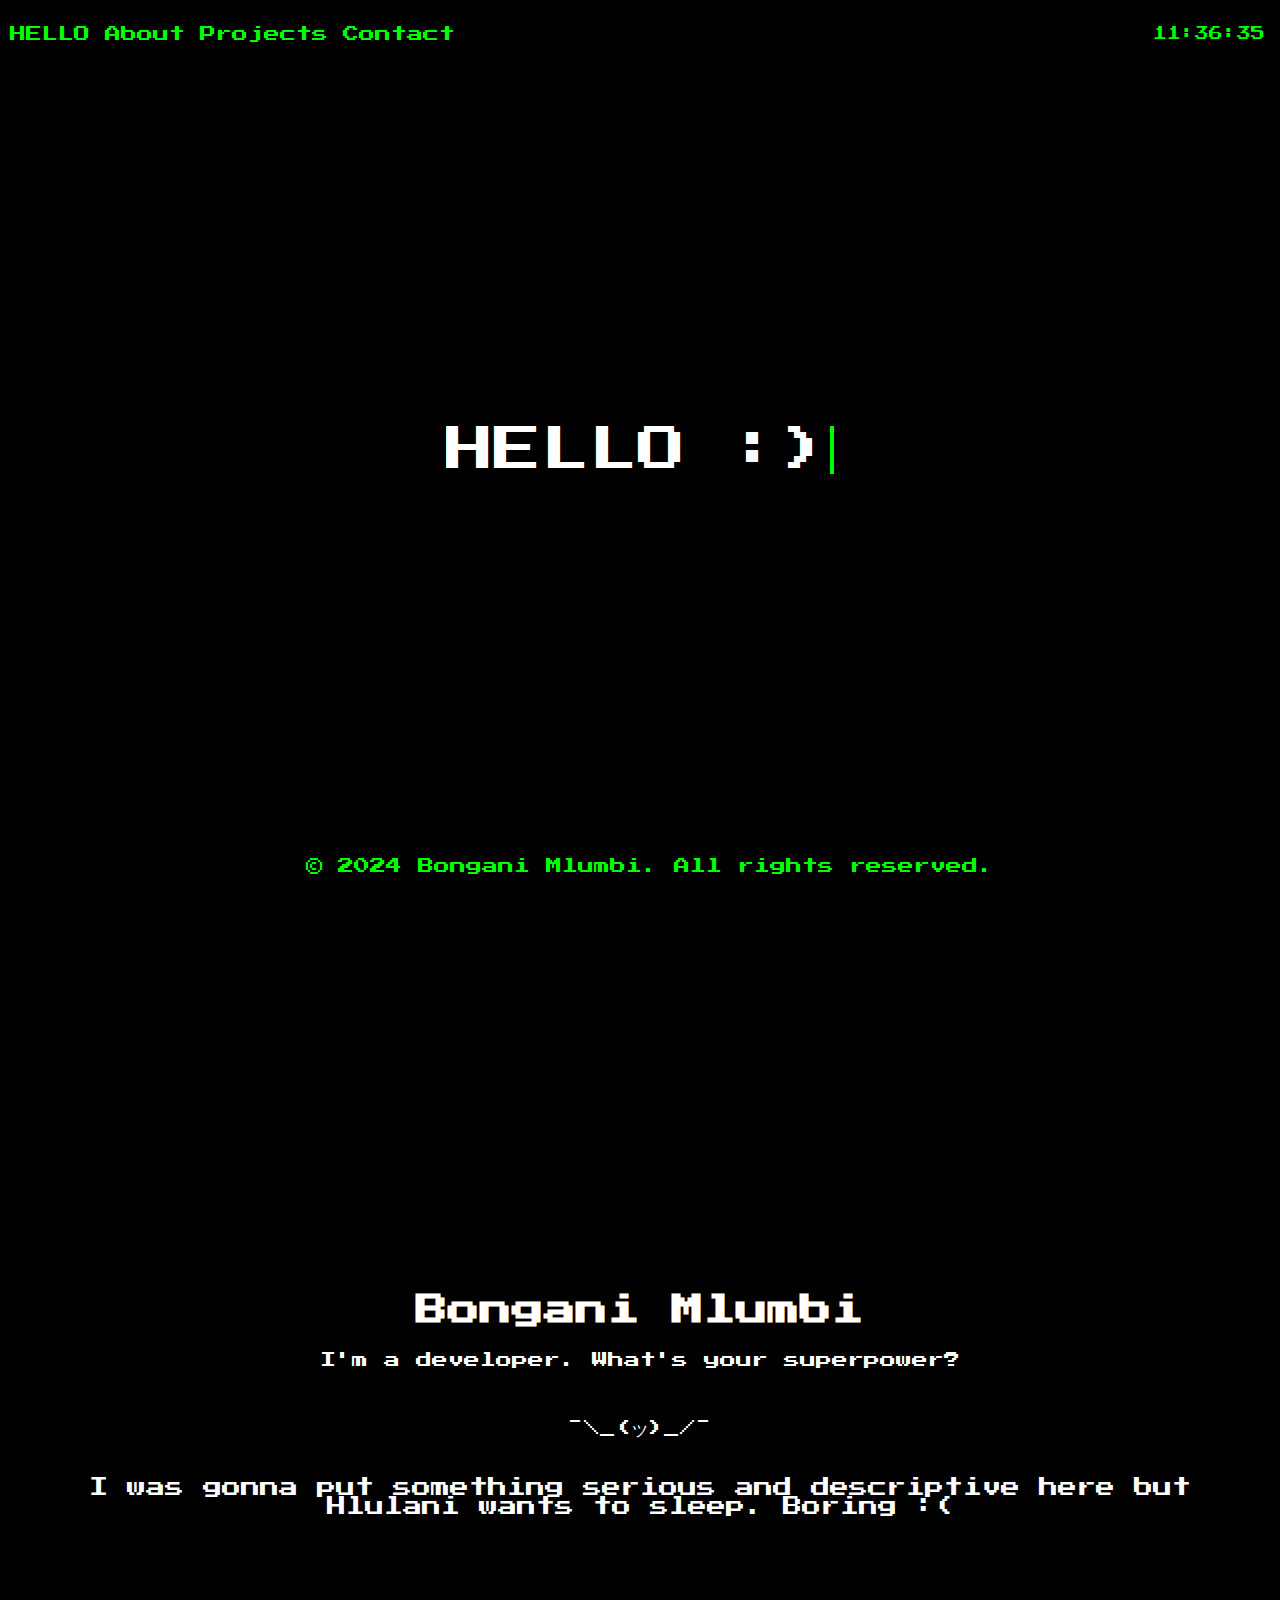
==== index.html @ 51c90738 "Further updates on about section" ====
<!DOCTYPE html>
<html lang="en">

<head>
    <meta charset="UTF-8">
    <meta name="viewport" content="width=device-width, initial-scale=1.0">
    <title>Bongani Mlumbi | Portfolio</title>
    <style>
        @import url('https://fonts.googleapis.com/css2?family=Press+Start+2P&display=swap');

        body {
            font-family: 'Press Start 2P', monospace;
            background-color: #000;
            color: #fff;
            margin: 0;
            padding: 0;
            scroll-behavior: smooth;
        }

        header {
            background-color: #000;
            padding: 10px;
            display: flex;
            justify-content: space-between;
            align-items: center;
            position: fixed;
            width: 100%;
            top: 0;
        }

        nav ul {
            list-style: none;
            padding: 0;
            display: flex;
            gap: 15px;
        }

        nav a {
            color: #00ff00;
            text-decoration: none;
        }

        #clock {
            font-size: 14px;
            color: #00ff00;
            background-color: #000;
            margin-right: 25px;
        }

        section {
            height: 100vh;
            display: flex;
            justify-content: center;
            align-items: center;
            flex-direction: column; /* Stack items vertically */
        }

        footer {
            background-color: #000;
            color: #00ff00;
            text-align: center;
            padding: 10px;
            position: fixed;
            bottom: 0;
            width: 100%;
        }

        .typing {
            font-size: 3em;
            white-space: nowrap;
            overflow: hidden;
            border-right: 4px solid #00ff00;
            animation: typing 3s steps(10) infinite, blink 0.5s step-end infinite;
        }

        @keyframes typing {
            from {
                width: 0;
            }
            to {
                width: 10ch;
            }
        }

        @keyframes blink {
            50% {
                border-color: transparent;
            }
        }

        #about, #projects, #contact {
            text-align: center;
            padding: 50px;
        }

        h1, h2 {
            margin: 0;
            padding: 10px;
        }

        #shrug {
            margin-top: 20px;
        }

        #about-me {
            margin-top: 20px;
            font-size: 1.2em;
        }

        #about-me p {
            margin: 0;
            padding: 0;
        }
    </style>
</head>

<body>

    <header>
        <nav>
            <ul>
                <li><a href="#hello">HELLO</a></li>
                <li><a href="#about">About</a></li>
                <li><a href="#projects">Projects</a></li>
                <li><a href="#contact">Contact</a></li>
            </ul>
        </nav>
        <div id="clock"></div>
    </header>

    <section id="hello">
        <div class="typing">HELLO :)</div>
    </section>

    <section id="about">
        <h1>Bongani Mlumbi</h1>
        <p>I'm a developer. What's your superpower?</p>
        <div id="shrug">
            <p>¯\_(ツ)_/¯</p>
        </div> 
        <div id="about-me">
            <p>I was gonna put something serious and descriptive here but Hlulani wants to sleep. Boring :(</p>
        </div>
    </section>

    <section id="projects">
        <h1>Projects</h1>
        <p>Here you can explore some of my work.</p>
    </section>

    <section id="contact">
        <h1>Contact</h1>
        <p>Email: bongani@example.com</p>
    </section>

    <footer>
        <p>&copy; 2024 Bongani Mlumbi. All rights reserved.</p>
    </footer>

    <script>
        function updateClock() {
            const clockElement = document.getElementById('clock');
            const now = new Date();
            const hours = String(now.getHours()).padStart(2, '0');
            const minutes = String(now.getMinutes()).padStart(2, '0');
            const seconds = String(now.getSeconds()).padStart(2, '0');
            clockElement.textContent = `${hours}:${minutes}:${seconds}`;
        }
        setInterval(updateClock, 1000);
        updateClock();

        // Smooth scrolling to sections
        document.querySelectorAll('a[href^="#"]').forEach(anchor => {
            anchor.addEventListener('click', function (e) {
                e.preventDefault();
                document.querySelector(this.getAttribute('href')).scrollIntoView({
                    behavior: 'smooth'
                });
            });
        });
    </script>

</body>
</html>
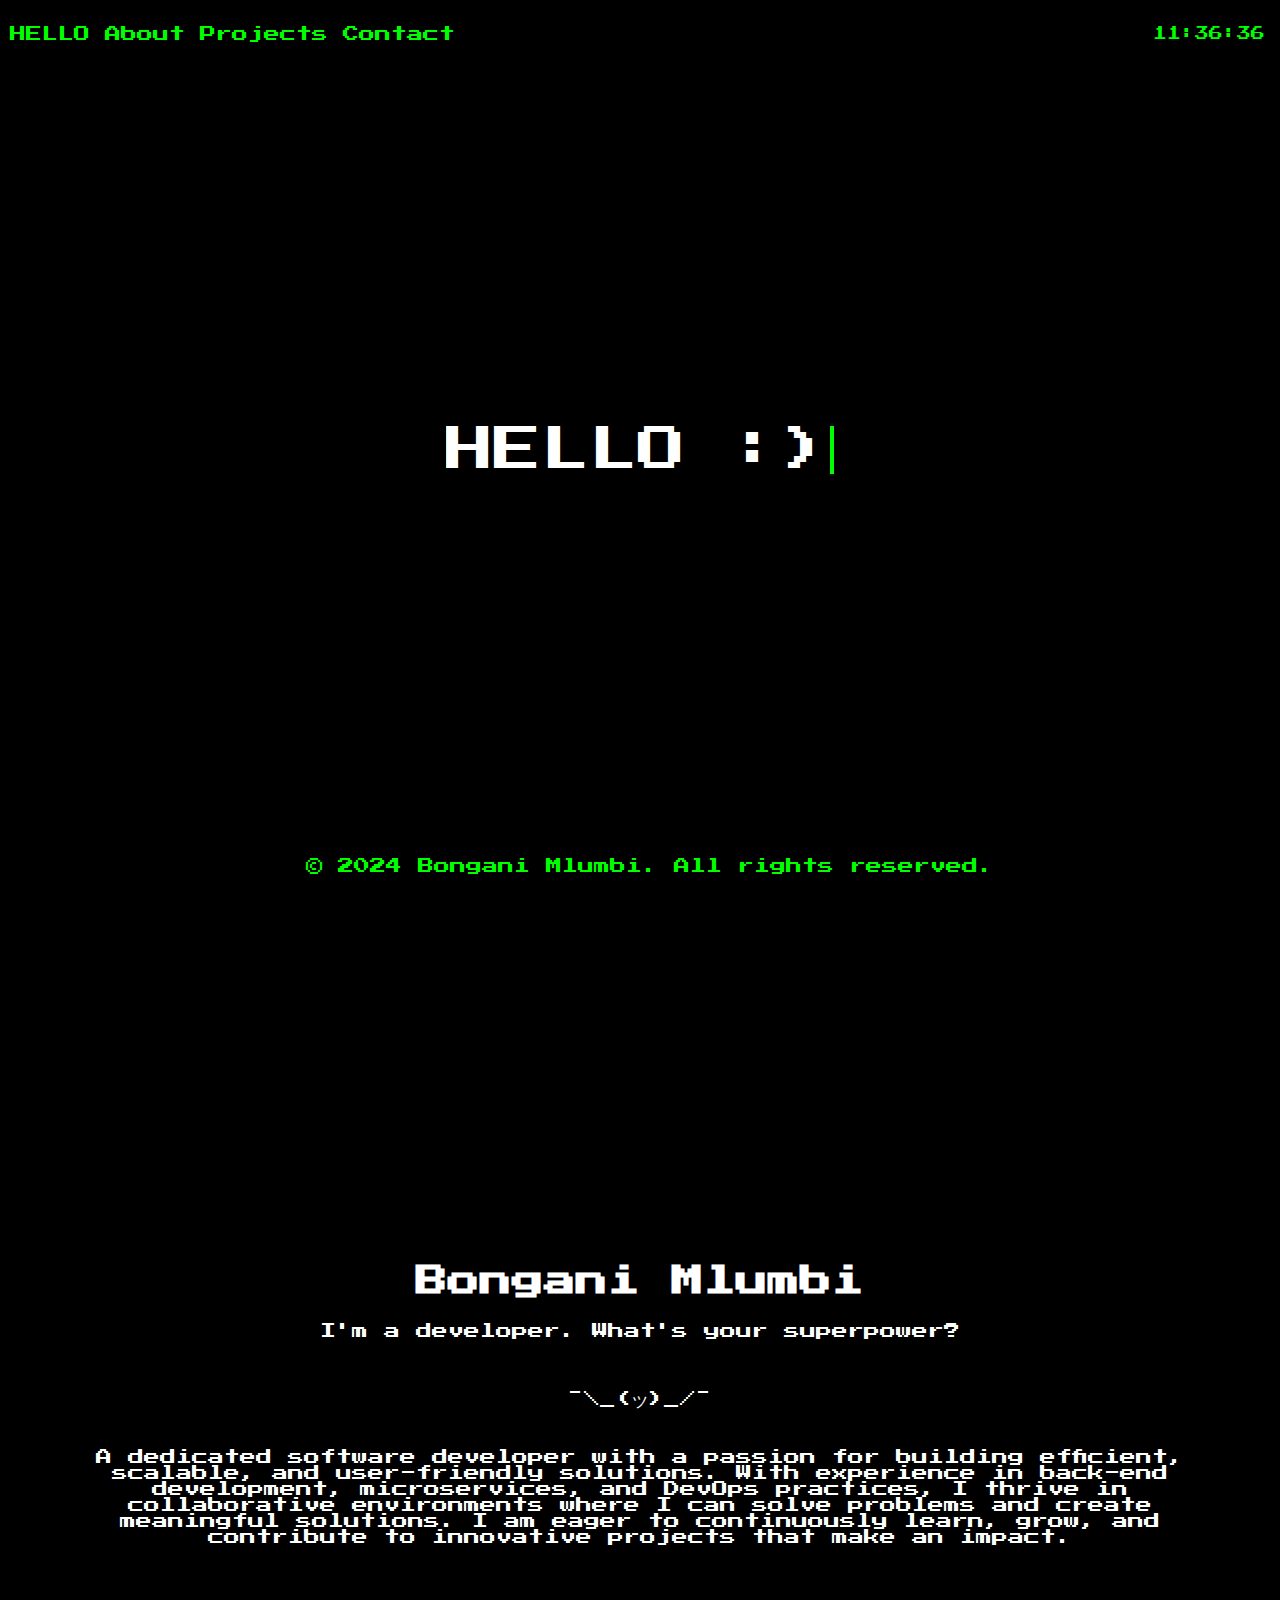
==== commit 2459391c: "ReadMe update and Final about additions" ====
--- a/index.html
+++ b/index.html
@@ -104,7 +104,6 @@
 
         #about-me {
             margin-top: 20px;
-            font-size: 1.2em;
         }
 
         #about-me p {
@@ -139,7 +138,11 @@
             <p>¯\_(ツ)_/¯</p>
         </div> 
         <div id="about-me">
-            <p>I was gonna put something serious and descriptive here but Hlulani wants to sleep. Boring :(</p>
+            <p>
+                A dedicated software developer with a passion for building efficient, scalable, and user-friendly solutions. 
+                With experience in back-end development, microservices, and DevOps practices, I thrive in collaborative environments where I can solve problems and create meaningful solutions. 
+                I am eager to continuously learn, grow, and contribute to innovative projects that make an impact.
+            </p>
         </div>
     </section>
 
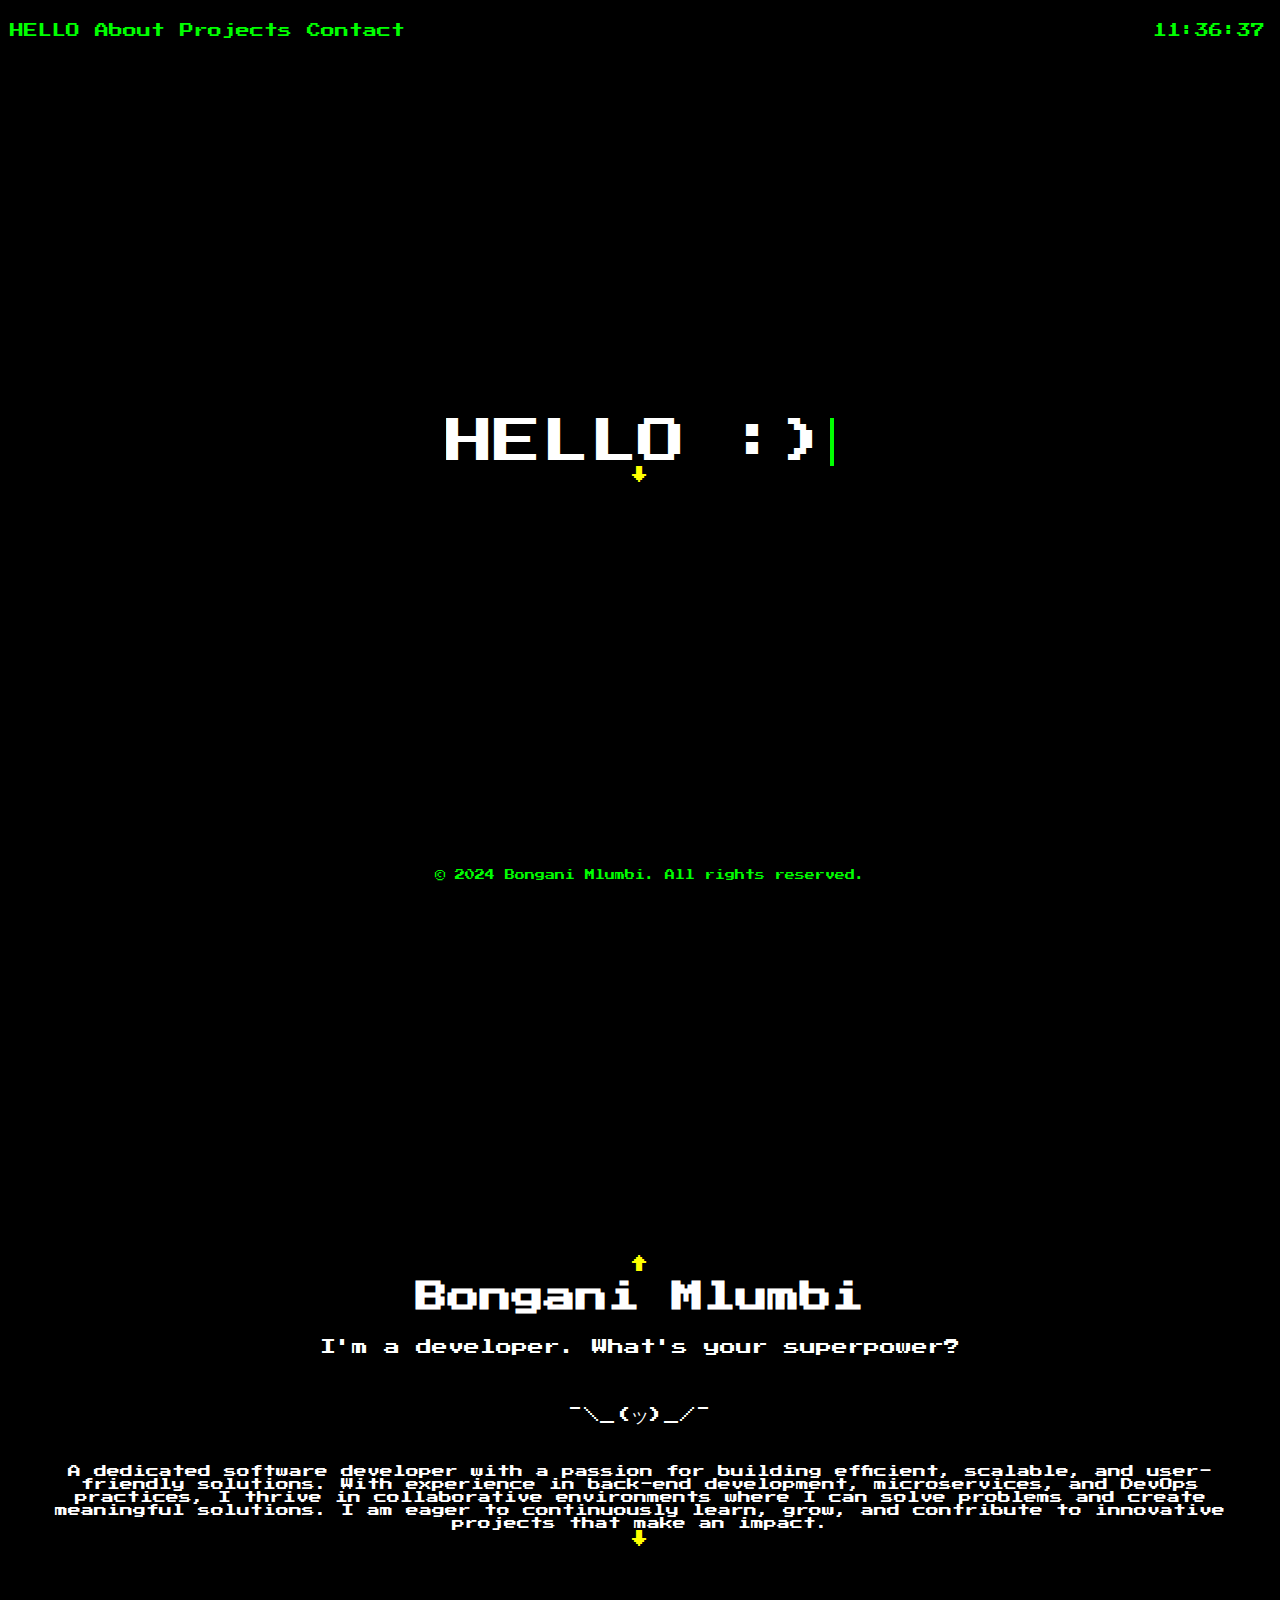
==== commit 24f852af: "Add additional nav and update contact section" ====
--- a/index.html
+++ b/index.html
@@ -33,6 +33,7 @@
             padding: 0;
             display: flex;
             gap: 15px;
+            font-size: 14px;
         }
 
         nav a {
@@ -52,7 +53,7 @@
             display: flex;
             justify-content: center;
             align-items: center;
-            flex-direction: column; /* Stack items vertically */
+            flex-direction: column; 
         }
 
         footer {
@@ -63,6 +64,7 @@
             position: fixed;
             bottom: 0;
             width: 100%;
+            font-size: 10px;
         }
 
         .typing {
@@ -109,6 +111,31 @@
         #about-me p {
             margin: 0;
             padding: 0;
+            font-size: small;
+            width: fit-content;
+        }
+
+        .arrow-nav {
+            position: absolute;
+            width: 100%;
+            display: flex;
+            justify-content: space-between;
+            padding: 0 15px;
+        }
+
+        .arrow-up, .arrow-down {
+            cursor: pointer;
+            /* font-size: 2em; */
+            color: yellow;
+            user-select: none;
+        }
+
+        .arrow-up {
+            top: 10px;
+        }
+
+        .arrow-down {
+            bottom: 10px;
         }
     </style>
 </head>
@@ -129,14 +156,22 @@
 
     <section id="hello">
         <div class="typing">HELLO :)</div>
+        <div class="down-nav">
+            <span class="arrow-down" onclick="scrollToSection('about')">&#x2193;</span>
+        </div>
     </section>
 
     <section id="about">
+        <div class="up-nav">
+            <span class="arrow-down" onclick="scrollToSection('hello')">&#x2191;</span>
+        </div>
+
         <h1>Bongani Mlumbi</h1>
         <p>I'm a developer. What's your superpower?</p>
         <div id="shrug">
             <p>¯\_(ツ)_/¯</p>
         </div> 
+
         <div id="about-me">
             <p>
                 A dedicated software developer with a passion for building efficient, scalable, and user-friendly solutions. 
@@ -144,16 +179,41 @@
                 I am eager to continuously learn, grow, and contribute to innovative projects that make an impact.
             </p>
         </div>
+
+        <div class="down-nav">
+            <span class="arrow-down" onclick="scrollToSection('projects')">&#x2193;</span>
+        </div>
+        
     </section>
 
     <section id="projects">
+        <div class="up-nav">
+            <span class="arrow-down" onclick="scrollToSection('about')">&#x2191;</span>
+        </div>
+
         <h1>Projects</h1>
         <p>Here you can explore some of my work.</p>
+
+        <div class="down-nav">
+            <span class="arrow-down" onclick="scrollToSection('contact')">&#x2193;</span>
+        </div>
+        
     </section>
 
     <section id="contact">
+        <div class="up-nav">
+            <span class="arrow-down" onclick="scrollToSection('about')">&#x2191;</span>
+        </div>
+
         <h1>Contact</h1>
-        <p>Email: bongani@example.com</p>
+
+        <div id="email-container">
+            <div id="mail-icon">
+                <span>✉️</span>
+            </div>
+    
+            <p>mlumbibongani@gmail.com</p>   
+        </div>     
     </section>
 
     <footer>
@@ -172,7 +232,6 @@
         setInterval(updateClock, 1000);
         updateClock();
 
-        // Smooth scrolling to sections
         document.querySelectorAll('a[href^="#"]').forEach(anchor => {
             anchor.addEventListener('click', function (e) {
                 e.preventDefault();
@@ -181,7 +240,13 @@
                 });
             });
         });
+
+        function scrollToSection(id){
+            document.getElementById(id).scrollIntoView({
+                behavior:"smooth"
+            });
+        }
     </script>
 
 </body>
-</html>
+</html>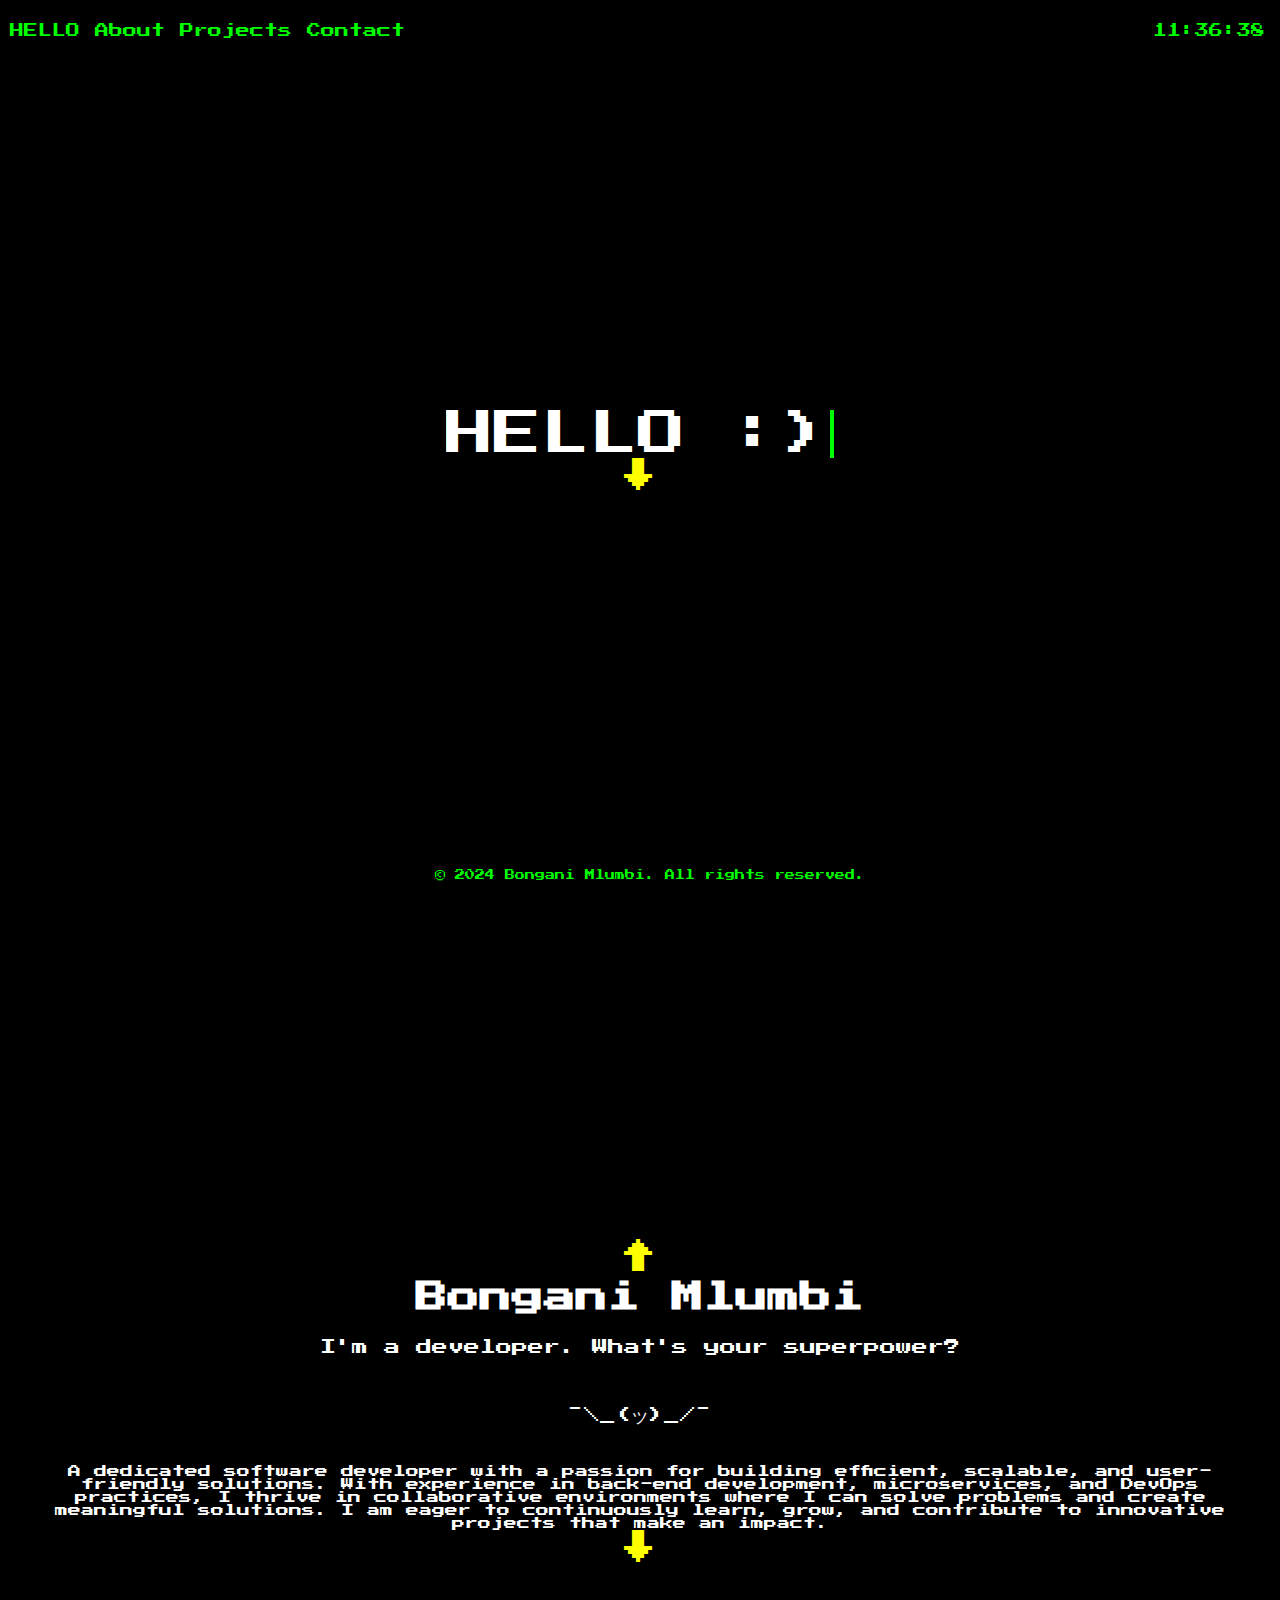
==== commit 8db227a2: "update projects section" ====
--- a/index.html
+++ b/index.html
@@ -125,7 +125,7 @@
 
         .arrow-up, .arrow-down {
             cursor: pointer;
-            /* font-size: 2em; */
+            font-size: 2em;
             color: yellow;
             user-select: none;
         }
@@ -193,11 +193,29 @@
 
         <h1>Projects</h1>
         <p>Here you can explore some of my work.</p>
+        <div class="">
+            <span>&#128193;</span>
+            <a href="https://github.com/codenameKidsNextD00r/Chef60Foods" target="_blank">Chef60Foods</a>
+        </div>
+
+        <div>
+            <span>&#128193;</span>
+            <a href="https://github.com/codenameKidsNextD00r/wrong-creative-studio" target="_blank">Wrong Creative Studios</a>
+        </div>
+
+        <div>
+            <span>&#128193;</span>
+            <a href="https://github.com/codenameKidsNextD00r/POE_ST10103745" target="_blank">Second Year Project</a>
+        </div>
+
+        <div>
+            <span>&#128193;</span>
+            <a href="https://github.com/codenameKidsNextD00r/DisasterAlleviationFoundation" target="_blank">Second Year Project</a>
+        </div>
 
         <div class="down-nav">
             <span class="arrow-down" onclick="scrollToSection('contact')">&#x2193;</span>
         </div>
-        
     </section>
 
     <section id="contact">
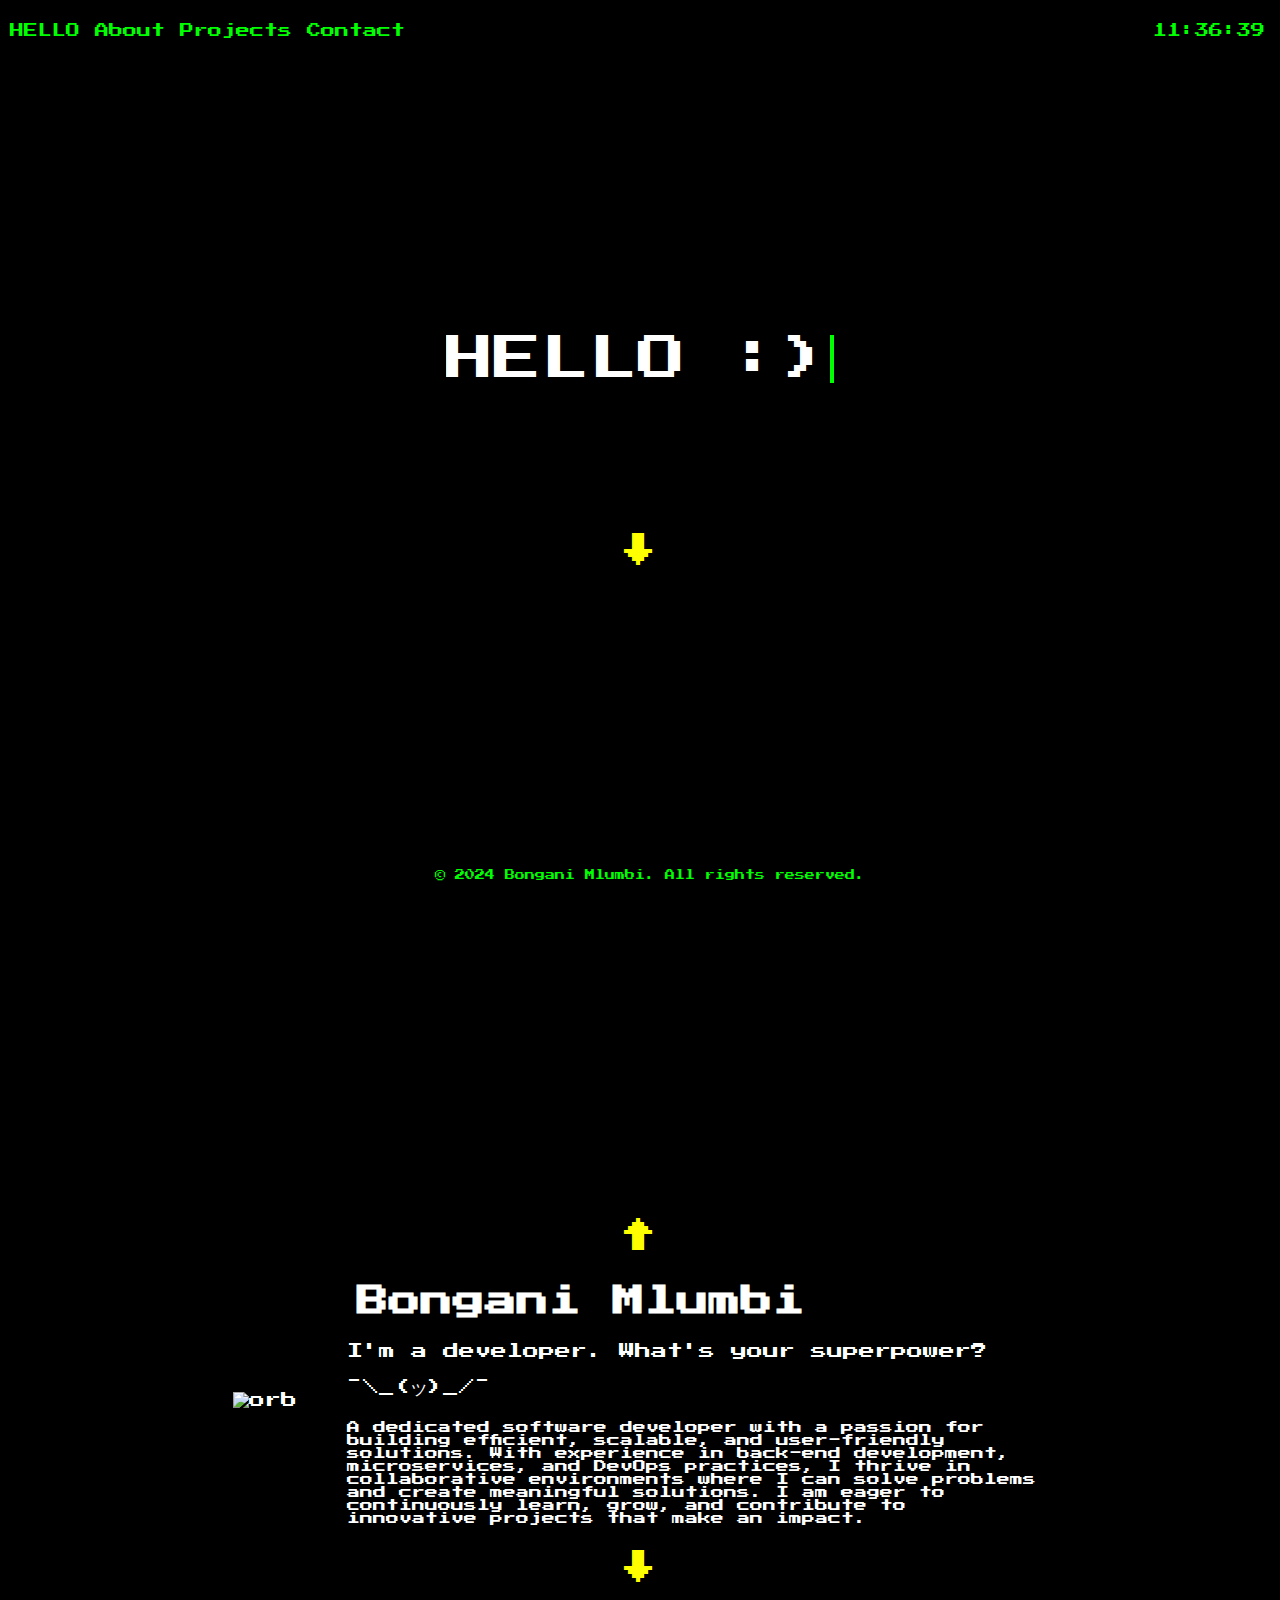
==== commit 1e6749d8: "Projects Section Update" ====
--- a/index.html
+++ b/index.html
@@ -4,140 +4,8 @@
 <head>
     <meta charset="UTF-8">
     <meta name="viewport" content="width=device-width, initial-scale=1.0">
+    <link rel="stylesheet" href="styles.css">
     <title>Bongani Mlumbi | Portfolio</title>
-    <style>
-        @import url('https://fonts.googleapis.com/css2?family=Press+Start+2P&display=swap');
-
-        body {
-            font-family: 'Press Start 2P', monospace;
-            background-color: #000;
-            color: #fff;
-            margin: 0;
-            padding: 0;
-            scroll-behavior: smooth;
-        }
-
-        header {
-            background-color: #000;
-            padding: 10px;
-            display: flex;
-            justify-content: space-between;
-            align-items: center;
-            position: fixed;
-            width: 100%;
-            top: 0;
-        }
-
-        nav ul {
-            list-style: none;
-            padding: 0;
-            display: flex;
-            gap: 15px;
-            font-size: 14px;
-        }
-
-        nav a {
-            color: #00ff00;
-            text-decoration: none;
-        }
-
-        #clock {
-            font-size: 14px;
-            color: #00ff00;
-            background-color: #000;
-            margin-right: 25px;
-        }
-
-        section {
-            height: 100vh;
-            display: flex;
-            justify-content: center;
-            align-items: center;
-            flex-direction: column; 
-        }
-
-        footer {
-            background-color: #000;
-            color: #00ff00;
-            text-align: center;
-            padding: 10px;
-            position: fixed;
-            bottom: 0;
-            width: 100%;
-            font-size: 10px;
-        }
-
-        .typing {
-            font-size: 3em;
-            white-space: nowrap;
-            overflow: hidden;
-            border-right: 4px solid #00ff00;
-            animation: typing 3s steps(10) infinite, blink 0.5s step-end infinite;
-        }
-
-        @keyframes typing {
-            from {
-                width: 0;
-            }
-            to {
-                width: 10ch;
-            }
-        }
-
-        @keyframes blink {
-            50% {
-                border-color: transparent;
-            }
-        }
-
-        #about, #projects, #contact {
-            text-align: center;
-            padding: 50px;
-        }
-
-        h1, h2 {
-            margin: 0;
-            padding: 10px;
-        }
-
-        #shrug {
-            margin-top: 20px;
-        }
-
-        #about-me {
-            margin-top: 20px;
-        }
-
-        #about-me p {
-            margin: 0;
-            padding: 0;
-            font-size: small;
-            width: fit-content;
-        }
-
-        .arrow-nav {
-            position: absolute;
-            width: 100%;
-            display: flex;
-            justify-content: space-between;
-            padding: 0 15px;
-        }
-
-        .arrow-up, .arrow-down {
-            cursor: pointer;
-            font-size: 2em;
-            color: yellow;
-            user-select: none;
-        }
-
-        .arrow-up {
-            top: 10px;
-        }
-
-        .arrow-down {
-            bottom: 10px;
-        }
-    </style>
 </head>
 
 <body>
@@ -161,23 +29,32 @@
         </div>
     </section>
 
-    <section id="about">
+    <section id="about" class="about">
         <div class="up-nav">
             <span class="arrow-down" onclick="scrollToSection('hello')">&#x2191;</span>
         </div>
 
-        <h1>Bongani Mlumbi</h1>
-        <p>I'm a developer. What's your superpower?</p>
-        <div id="shrug">
-            <p>¯\_(ツ)_/¯</p>
-        </div> 
-
-        <div id="about-me">
-            <p>
-                A dedicated software developer with a passion for building efficient, scalable, and user-friendly solutions. 
-                With experience in back-end development, microservices, and DevOps practices, I thrive in collaborative environments where I can solve problems and create meaningful solutions. 
-                I am eager to continuously learn, grow, and contribute to innovative projects that make an impact.
-            </p>
+        <div class="about-content">
+            <div class="about-img", id="class-img">
+                <img src="https://media4.giphy.com/media/v1.Y2lkPTc5MGI3NjExdXN3YWs5ejM2YTF1c25weW80bHptZmFyMm9pam5zaGtybW1td25iciZlcD12MV9pbnRlcm5hbF9naWZfYnlfaWQmY3Q9Zw/l0MYB0AlFnTTEpXsQ/giphy.gif" alt="orb">
+            </div>
+    
+            <div id="about-text"  class="about-text">
+    
+                <h1>Bongani Mlumbi</h1>
+                <p>I'm a developer. What's your superpower?</p>
+                <div id="shrug">
+                    <p>¯\_(ツ)_/¯</p>
+                </div> 
+    
+                <div id="about-me">
+                    <p>
+                        A dedicated software developer with a passion for building efficient, scalable, and user-friendly solutions. 
+                        With experience in back-end development, microservices, and DevOps practices, I thrive in collaborative environments where I can solve problems and create meaningful solutions. 
+                        I am eager to continuously learn, grow, and contribute to innovative projects that make an impact.
+                    </p>
+                </div>
+            </div>
         </div>
 
         <div class="down-nav">
@@ -191,26 +68,31 @@
             <span class="arrow-down" onclick="scrollToSection('about')">&#x2191;</span>
         </div>
 
-        <h1>Projects</h1>
-        <p>Here you can explore some of my work.</p>
-        <div class="">
-            <span>&#128193;</span>
-            <a href="https://github.com/codenameKidsNextD00r/Chef60Foods" target="_blank">Chef60Foods</a>
-        </div>
+        <div class="projects-content">
+            <div class="projects-text">
+                <h1>Projects</h1>
+                <p>Here you can explore some of my work.</p>
+                <div class="">
+                    <span>&#128193;</span>
+                    <a href="project1.html">Chef60Foods</a>
+                </div>
 
-        <div>
-            <span>&#128193;</span>
-            <a href="https://github.com/codenameKidsNextD00r/wrong-creative-studio" target="_blank">Wrong Creative Studios</a>
-        </div>
+                <div>
+                    <span>&#128193;</span>
+                    <a href="https://github.com/codenameKidsNextD00r/wrong-creative-studio" target="_blank">Wrong Creative Studios</a>
+                </div>
 
-        <div>
-            <span>&#128193;</span>
-            <a href="https://github.com/codenameKidsNextD00r/POE_ST10103745" target="_blank">Second Year Project</a>
-        </div>
+                <div>
+                    <span>&#128193;</span>
+                    <a href="https://github.com/codenameKidsNextD00r/POE_ST10103745" target="_blank">Second Year Project</a>
+                </div>
 
-        <div>
-            <span>&#128193;</span>
-            <a href="https://github.com/codenameKidsNextD00r/DisasterAlleviationFoundation" target="_blank">Second Year Project</a>
+                <div>
+                    <span>&#128193;</span>
+                    <a href="https://github.com/codenameKidsNextD00r/DisasterAlleviationFoundation" target="_blank">Second Year Project</a>
+                </div>
+            </div>
+
         </div>
 
         <div class="down-nav">
@@ -238,33 +120,7 @@
         <p>&copy; 2024 Bongani Mlumbi. All rights reserved.</p>
     </footer>
 
-    <script>
-        function updateClock() {
-            const clockElement = document.getElementById('clock');
-            const now = new Date();
-            const hours = String(now.getHours()).padStart(2, '0');
-            const minutes = String(now.getMinutes()).padStart(2, '0');
-            const seconds = String(now.getSeconds()).padStart(2, '0');
-            clockElement.textContent = `${hours}:${minutes}:${seconds}`;
-        }
-        setInterval(updateClock, 1000);
-        updateClock();
-
-        document.querySelectorAll('a[href^="#"]').forEach(anchor => {
-            anchor.addEventListener('click', function (e) {
-                e.preventDefault();
-                document.querySelector(this.getAttribute('href')).scrollIntoView({
-                    behavior: 'smooth'
-                });
-            });
-        });
-
-        function scrollToSection(id){
-            document.getElementById(id).scrollIntoView({
-                behavior:"smooth"
-            });
-        }
-    </script>
+    <script src="dynamics.js"></script>
 
 </body>
 </html>--- a/styles.css
+++ b/styles.css
@@ -0,0 +1,163 @@
+@import url('https://fonts.googleapis.com/css2?family=Press+Start+2P&display=swap');
+
+body {
+    font-family: 'Press Start 2P', monospace;
+    background-color: #000;
+    color: #fff;
+    margin: 0;
+    padding: 0;
+    scroll-behavior: smooth;
+}
+
+header {
+    background-color: #000;
+    padding: 10px;
+    display: flex;
+    justify-content: space-between;
+    align-items: center;
+    position: fixed;
+    width: 100%;
+    top: 0;
+}
+
+nav ul {
+    list-style: none;
+    padding: 0;
+    display: flex;
+    gap: 15px;
+    font-size: 14px;
+}
+
+nav a {
+    color: #00ff00;
+    text-decoration: none;
+}
+
+#clock {
+    font-size: 14px;
+    color: #00ff00;
+    background-color: #000;
+    margin-right: 25px;
+}
+
+section {
+    height: 100vh;
+    display: flex;
+    justify-content: center;
+    align-items: center;
+    flex-direction: column; 
+}
+
+footer {
+    background-color: #000;
+    color: #00ff00;
+    text-align: center;
+    padding: 10px;
+    position: fixed;
+    bottom: 0;
+    width: 100%;
+    font-size: 10px;
+}
+
+.typing {
+    font-size: 3em;
+    white-space: nowrap;
+    overflow: hidden;
+    border-right: 4px solid #00ff00;
+    animation: typing 3s steps(10) infinite, blink 0.5s step-end infinite;
+    margin-bottom: 150px;
+}
+
+@keyframes typing {
+    from {
+        width: 0;
+    }
+    to {
+        width: 10ch;
+    }
+}
+
+@keyframes blink {
+    50% {
+        border-color: transparent;
+    }
+}
+
+#about, #projects, #contact, #project1-intro{
+    text-align: center;
+    padding: 50px;
+}
+
+.about-content, .projects-content .project1-intro {
+    display: flex;
+    justify-content: center;
+    align-items: center;
+    gap: 20px;
+    padding: 25px;
+    flex-wrap: wrap;
+}
+
+.about-img img{
+    max-width: 300px;
+    max-height: 300px;
+    margin-right: 30px;
+}
+
+.projects-img img{
+    width: 300px;
+    height: auto;
+    padding-left: 50px;
+}
+
+.project-text{
+    max-width: 700px;
+    text-align: left;
+}
+
+.about-text {
+    max-width: 700px;
+    text-align: left;
+}
+
+h1, h2 {
+    margin: 0;
+    padding: 10px;
+}
+
+#shrug {
+    margin-top: 20px;
+}
+
+#about-me {
+    margin-top: 20px;
+}
+
+#about-me p {
+    margin: 0;
+    padding: 0;
+    font-size: small;
+    width: fit-content;
+}
+
+.arrow-nav {
+    position: absolute;
+    width: 100%;
+    display: flex;
+    justify-content: space-between;
+    padding: 0 15px;
+}
+
+.arrow-up, .arrow-down {
+    cursor: pointer;
+    font-size: 2em;
+    color: yellow;
+    user-select: none;
+}
+
+.arrow-up {
+    top: 10px;
+}
+
+.arrow-down {
+    bottom: 10px;
+}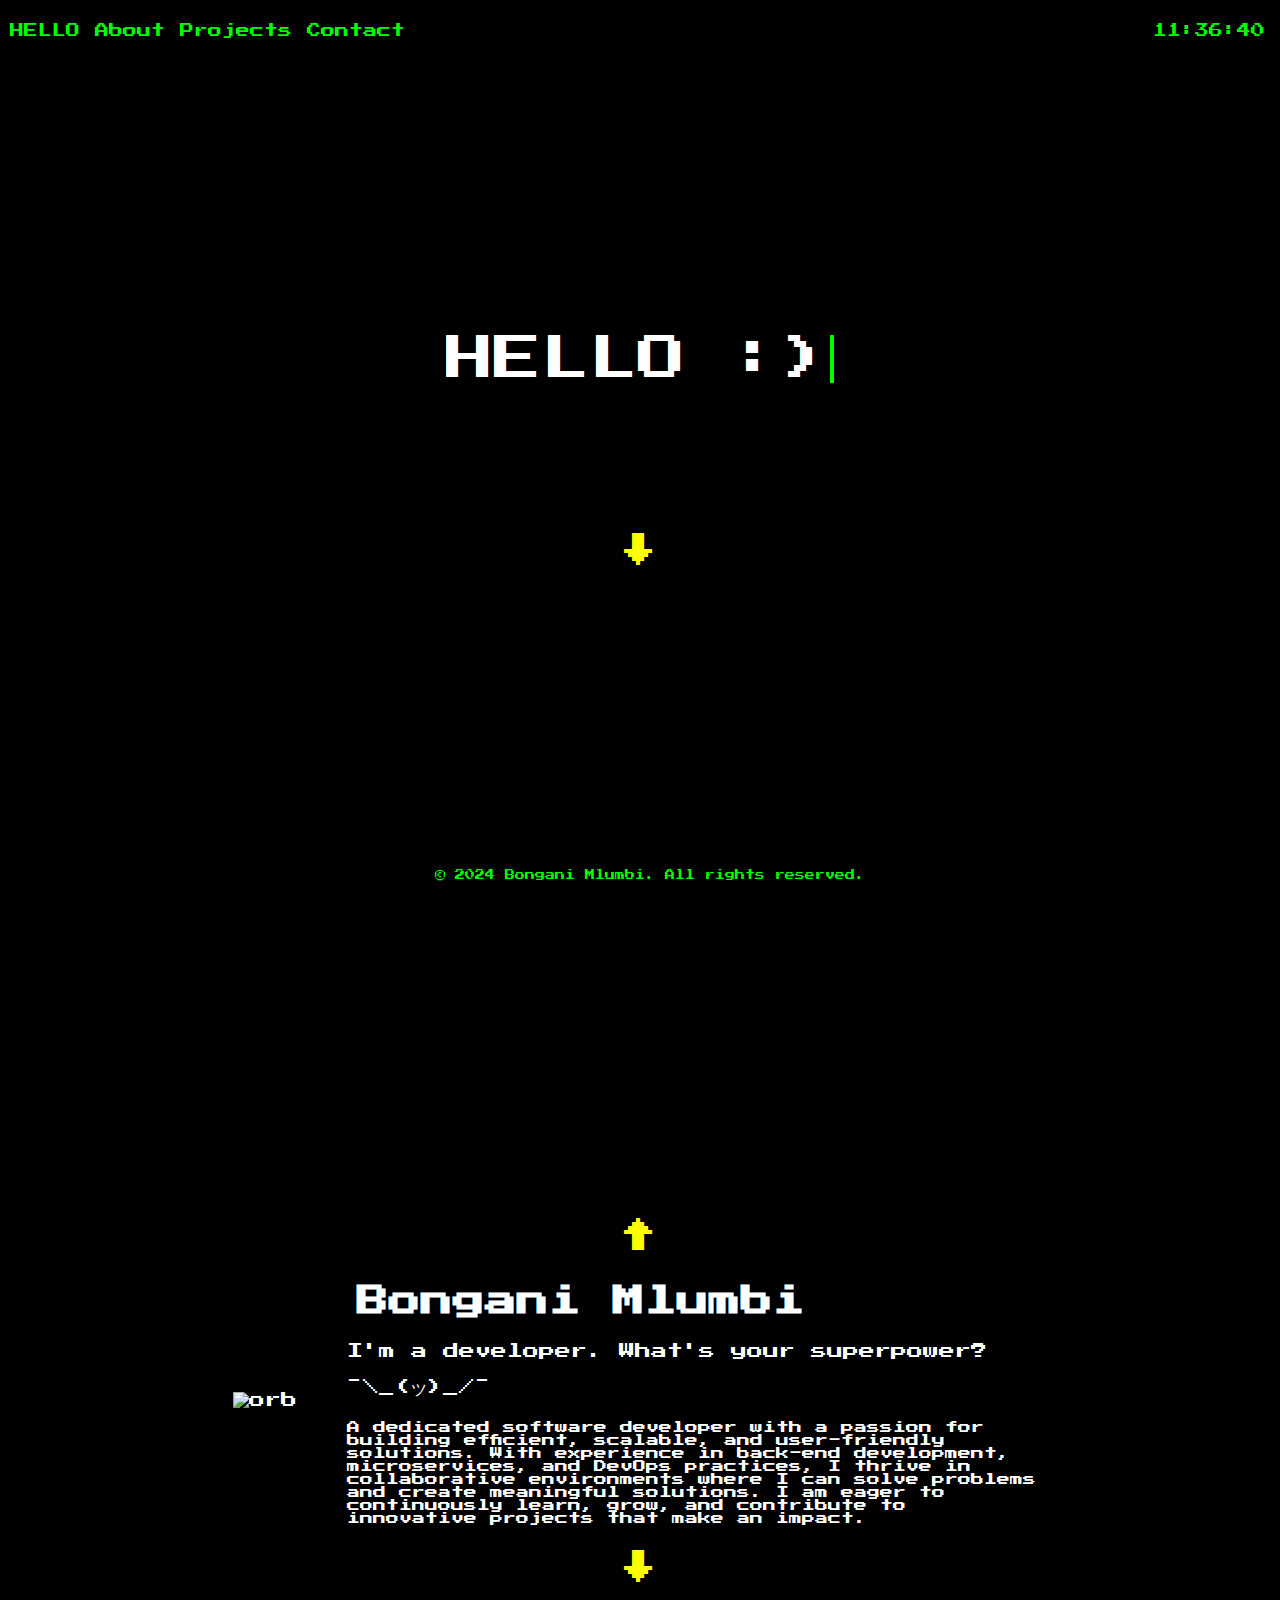
==== commit 117fca3c: "Addditional Projects" ====
--- a/index.html
+++ b/index.html
@@ -79,17 +79,17 @@
 
                 <div>
                     <span>&#128193;</span>
-                    <a href="https://github.com/codenameKidsNextD00r/wrong-creative-studio" target="_blank">Wrong Creative Studios</a>
+                    <a href="project2.html">Donation Web App</a>
                 </div>
 
                 <div>
                     <span>&#128193;</span>
-                    <a href="https://github.com/codenameKidsNextD00r/POE_ST10103745" target="_blank">Second Year Project</a>
+                    <a href="project3.html">PDF Scraper</a>
                 </div>
 
                 <div>
                     <span>&#128193;</span>
-                    <a href="https://github.com/codenameKidsNextD00r/DisasterAlleviationFoundation" target="_blank">Second Year Project</a>
+                    <a href="https://github.com/codenameKidsNextD00r?tab=repositories" target="_blank">More Repos...</a>
                 </div>
             </div>
 
@@ -102,7 +102,7 @@
 
     <section id="contact">
         <div class="up-nav">
-            <span class="arrow-down" onclick="scrollToSection('about')">&#x2191;</span>
+            <span class="arrow-down" onclick="scrollToSection('projects')">&#x2191;</span>
         </div>
 
         <h1>Contact</h1>
@@ -112,7 +112,8 @@
                 <span>✉️</span>
             </div>
     
-            <p>mlumbibongani@gmail.com</p>   
+            <p>mlumbibongani@gmail.com</p>
+            <!-- <img src="assets/animation loop GIF by tverd (1).gif" alt="contact.gif"> -->
         </div>     
     </section>
 
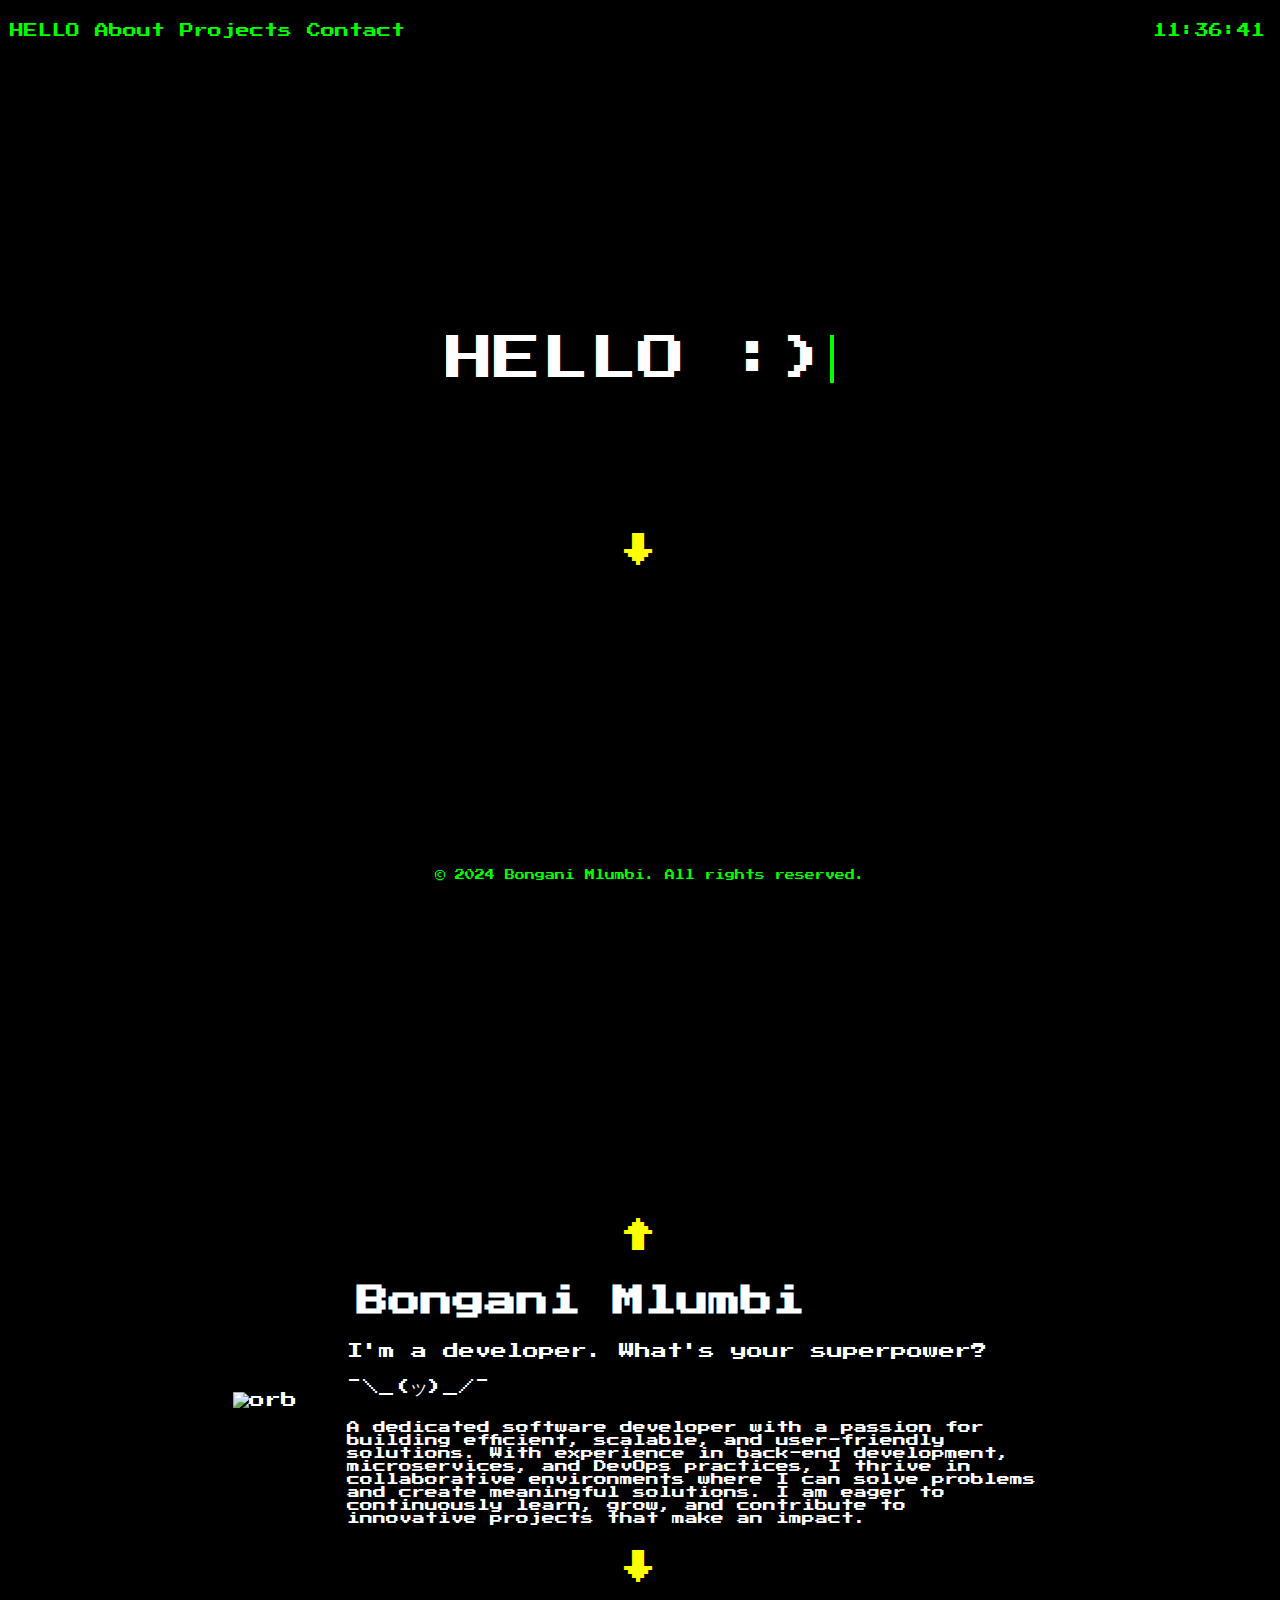
==== commit 77551b8f: "responsiveness additions" ====
--- a/index.html
+++ b/index.html
@@ -12,7 +12,8 @@
 
     <header>
         <nav>
-            <ul>
+            <button id="menu-toggle">&#9776;</button>
+            <ul id="nav-menu">
                 <li><a href="#hello">HELLO</a></li>
                 <li><a href="#about">About</a></li>
                 <li><a href="#projects">Projects</a></li>
--- a/styles.css
+++ b/styles.css
@@ -160,4 +160,119 @@
 
 .arrow-down {
     bottom: 10px;
+}
+
+/* Existing CSS remains the same until the end of the file */
+
+/* Add these media queries at the end of your CSS file */
+
+/* For tablets and smaller screens */
+@media (max-width: 768px) {
+    header {
+        padding: 5px;
+    }
+
+    nav ul {
+        flex-direction: column;
+        align-items: center;
+        gap: 10px;
+        font-size: 12px;
+    }
+
+    #clock {
+        font-size: 12px;
+        margin-right: 10px;
+    }
+
+    .typing {
+        font-size: 2em;
+        margin-bottom: 100px;
+    }
+
+    .about-content, .projects-content, .project1-intro {
+        flex-direction: column;
+        padding: 10px;
+    }
+
+    .about-img img, .projects-img img {
+        max-width: 200px;
+        max-height: 200px;
+        margin-right: 0;
+    }
+
+    .about-text, .project-text {
+        max-width: 90%;
+        text-align: center;
+    }
+
+    h1, h2 {
+        font-size: 1.5em;
+    }
+
+    #about-me p {
+        font-size: 0.8em;
+    }
+
+    .arrow-up, .arrow-down {
+        font-size: 1.5em;
+    }
+}
+
+/* For mobile devices */
+@media (max-width: 480px) {
+    nav ul {
+        font-size: 10px;
+    }
+
+    .typing {
+        font-size: 1.5em;
+        margin-bottom: 50px;
+    }
+
+    .about-img img, .projects-img img {
+        max-width: 150px;
+        max-height: 150px;
+    }
+
+    h1, h2 {
+        font-size: 1.2em;
+    }
+
+    #about-me p {
+        font-size: 0.7em;
+    }
+
+    .arrow-up, .arrow-down {
+        font-size: 1.2em;
+    }
+}
+
+#menu-toggle {
+    display: none; /* Hide by default */
+    background: none;
+    border: none;
+    color: #00ff00;
+    font-size: 1.5em;
+    cursor: pointer;
+}
+
+@media (max-width: 768px) {
+    #menu-toggle {
+        display: block; /* Show on smaller screens */
+    }
+
+    #nav-menu {
+        display: none; /* Hide menu by default */
+        flex-direction: column;
+        background-color: #000;
+        position: absolute;
+        top: 50px;
+        left: 0;
+        width: 100%;
+        padding: 10px;
+    }
+
+    #nav-menu.active {
+        display: flex; /* Show menu when active */
+    }
 }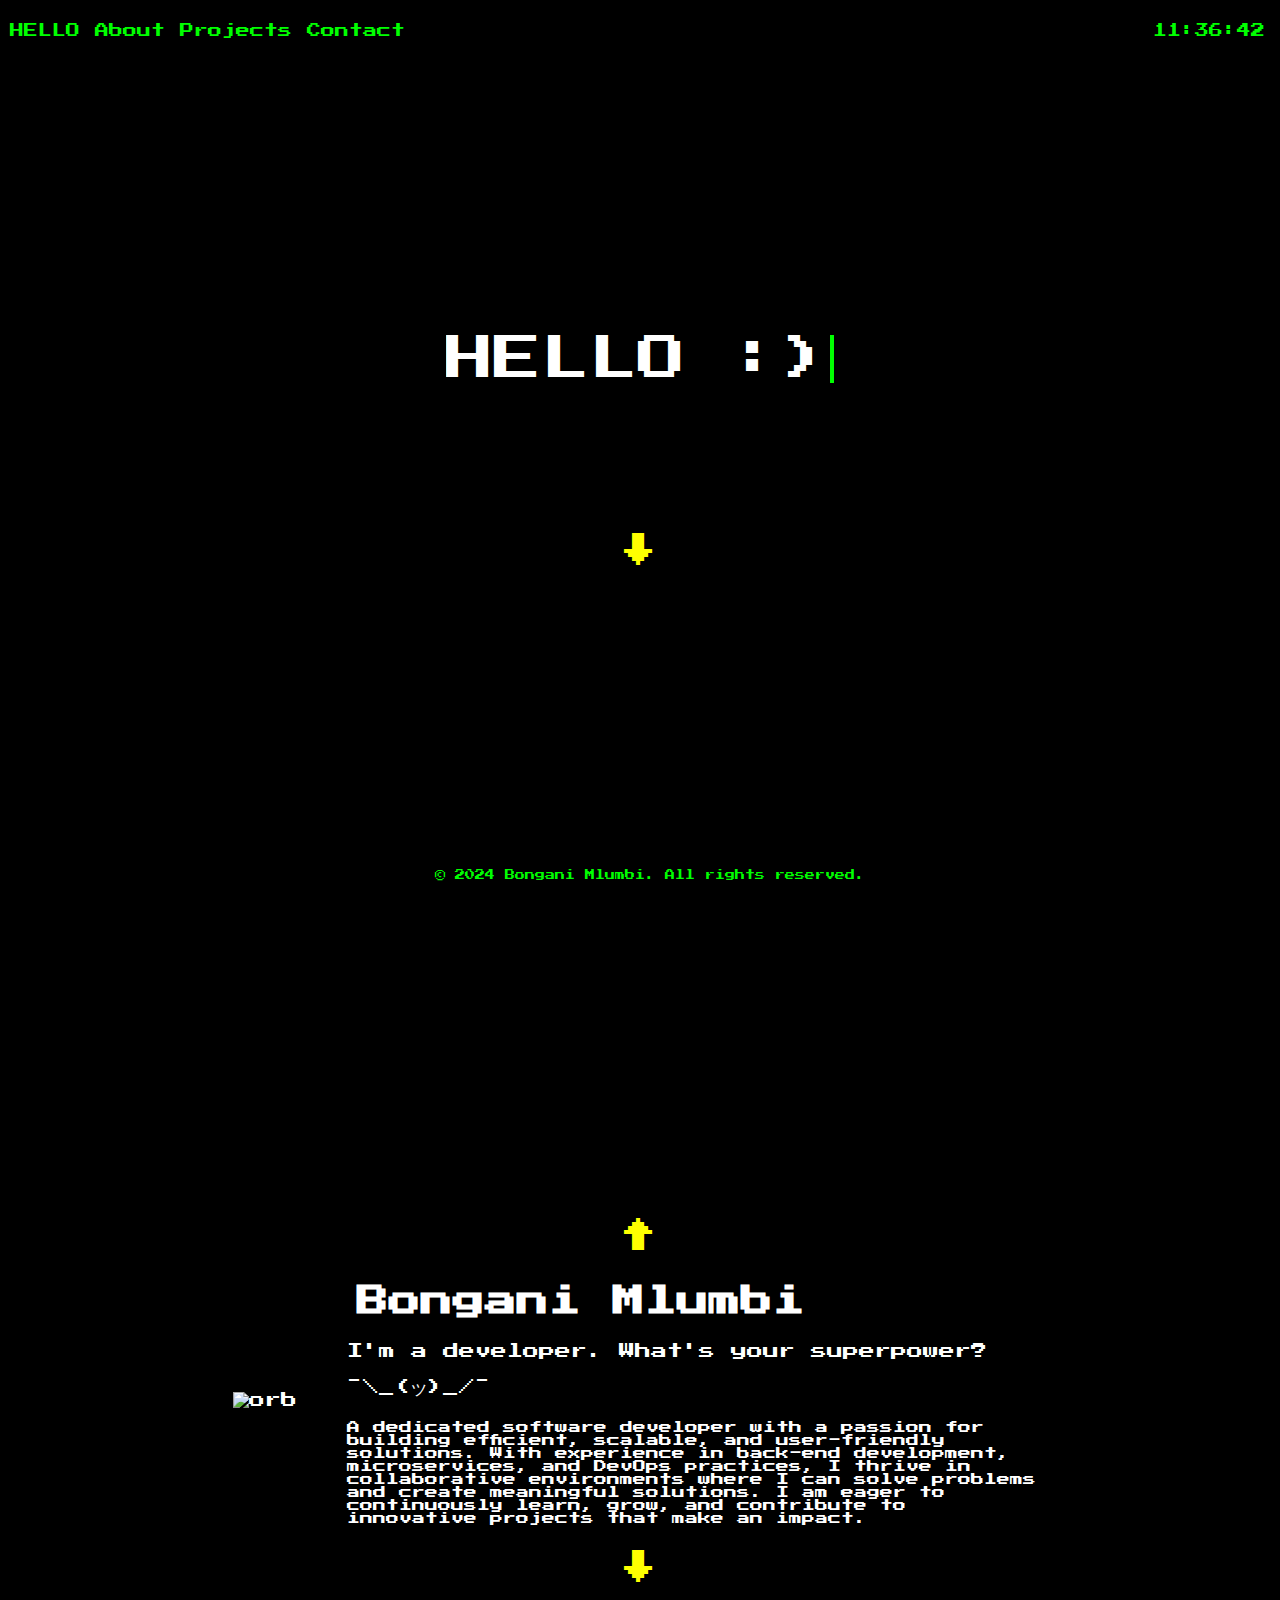
==== commit 9c1bab65: "Add game" ====
--- a/index.html
+++ b/index.html
@@ -73,6 +73,12 @@
             <div class="projects-text">
                 <h1>Projects</h1>
                 <p>Here you can explore some of my work.</p>
+
+                <div class="">
+                    <span>&#128193;</span>
+                    <a href="project0.html">Play Snake!</a>
+                </div>
+
                 <div class="">
                     <span>&#128193;</span>
                     <a href="project1.html">Chef60Foods</a>
--- a/styles.css
+++ b/styles.css
@@ -162,11 +162,6 @@
     bottom: 10px;
 }
 
-/* Existing CSS remains the same until the end of the file */
-
-/* Add these media queries at the end of your CSS file */
-
-/* For tablets and smaller screens */
 @media (max-width: 768px) {
     header {
         padding: 5px;
@@ -248,7 +243,7 @@
 }
 
 #menu-toggle {
-    display: none; /* Hide by default */
+    display: none; 
     background: none;
     border: none;
     color: #00ff00;
@@ -258,11 +253,11 @@
 
 @media (max-width: 768px) {
     #menu-toggle {
-        display: block; /* Show on smaller screens */
+        display: block;
     }
 
     #nav-menu {
-        display: none; /* Hide menu by default */
+        display: none;
         flex-direction: column;
         background-color: #000;
         position: absolute;
@@ -273,6 +268,39 @@
     }
 
     #nav-menu.active {
-        display: flex; /* Show menu when active */
+        display: flex;
+    }
+}
+
+#game {
+    text-align: center;
+    margin-top: 50px;
+    padding: 20px;
+}
+
+#snake-game {
+    border: 2px solid #00ff00; /* Green border */
+    background-color: #000; /* Black background */
+    display: block;
+    margin: 0 auto;
+}
+
+#game p {
+    margin-top: 10px;
+    font-size: 14px;
+    color: #00ff00;
+}
+
+@media (max-width: 768px) {
+    #snake-game {
+        width: 300px;
+        height: 300px;
+    }
+}
+
+@media (max-width: 480px) {
+    #snake-game {
+        width: 250px;
+        height: 250px;
     }
 }